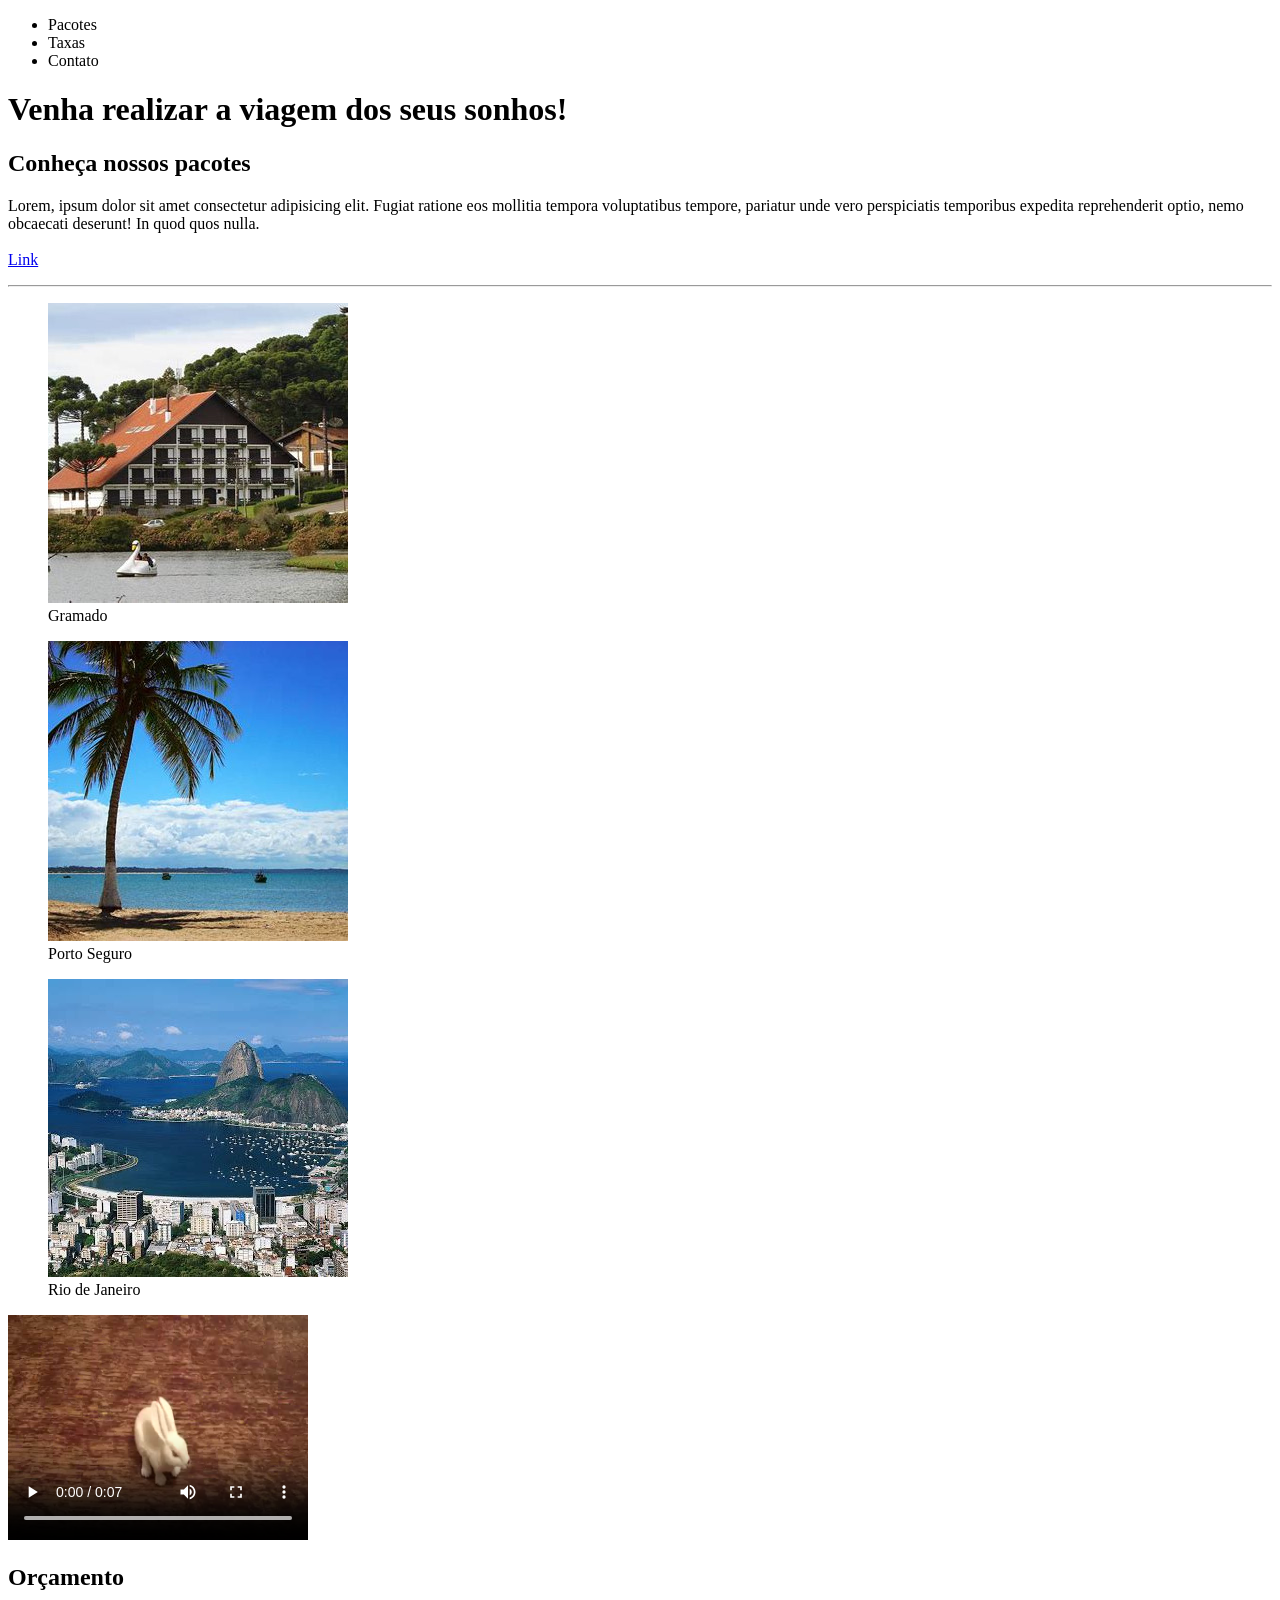
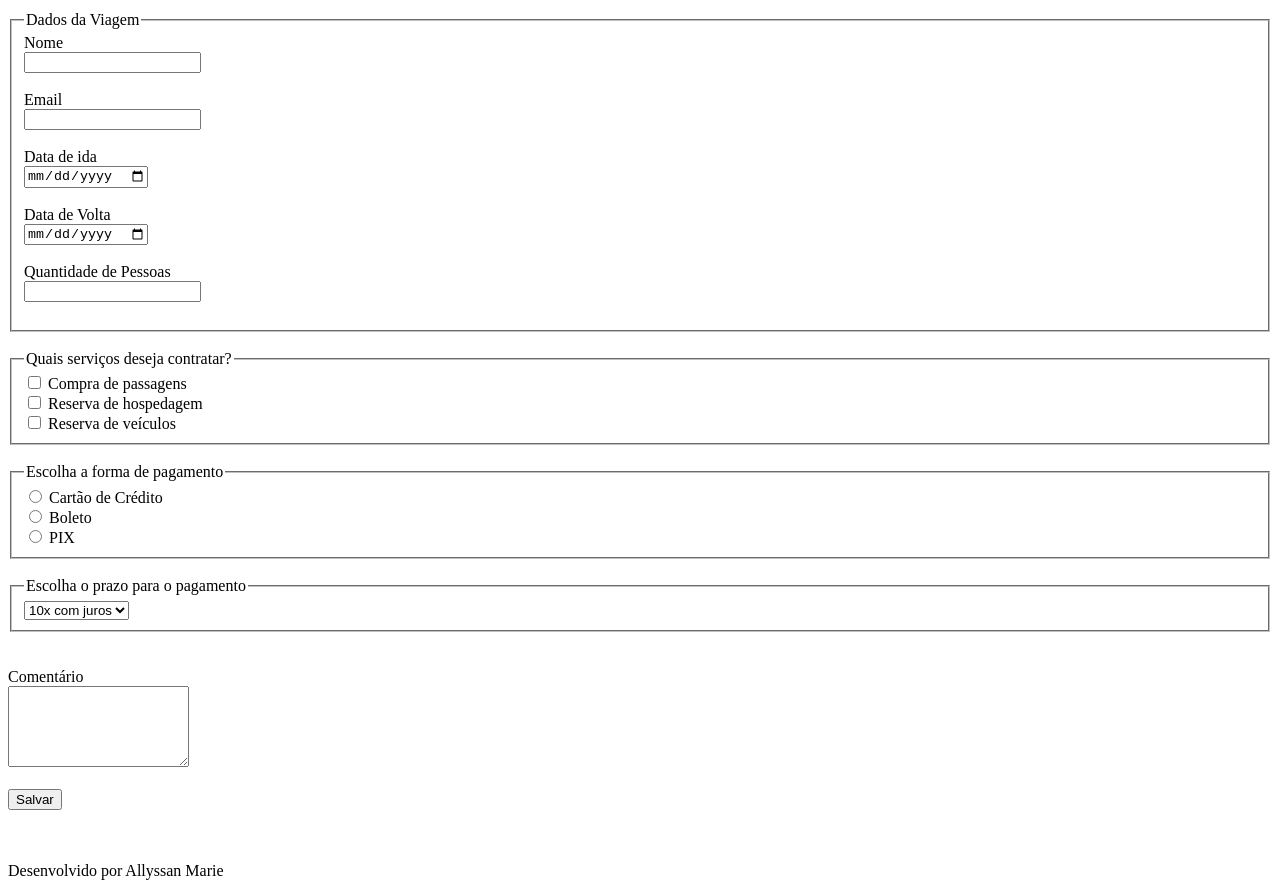
==== site/index.html @ fe2adb11 "formularios: checkbox, radio e select" ====
<!DOCTYPE html>
<html lang="pt-BR">

<head>
    <meta charset="UTF-8">
    <meta name="viewport" content="width=device-width, initial-scale=1.0">
    <title>Viagem dos Sonhos</title>
</head>

<body>
    <header>
        <nav>
            <ul>
                <li>Pacotes</li>
                <li>Taxas</li>
                <li>Contato</li>
            </ul>
        </nav>
        <h1>Venha realizar a viagem dos seus sonhos!</h1>
    </header>
    <section>
        <h2>Conheça nossos pacotes</h2>
        <p>
            Lorem, ipsum dolor sit amet consectetur adipisicing elit.
            Fugiat ratione eos mollitia tempora voluptatibus tempore,
            pariatur unde vero perspiciatis temporibus expedita reprehenderit optio,
            nemo obcaecati deserunt! In quod quos nulla.
            <br><br><a href="https://www.lipsum.com/">Link</a>
            <hr>
        </p>
        <figure>
            <img src="/site/img/nossos-pacotes/gramado.jpeg" alt="Imagem de chalé em Gramado">
            <figcaption>Gramado</figcaption>
        </figure>
        <figure>
            <img src="/site/img/nossos-pacotes/porto-seguro.jpeg" alt="Praia em Porto Seguro">
            <figcaption>Porto Seguro</figcaption>
        </figure>
        <figure>
            <img src="/site/img/nossos-pacotes/rio-de-janeiro.jpeg" alt="Rio de Janeiro visto de cima">
            <figcaption>Rio de Janeiro</figcaption>
        </figure>

    </section>
    <video controls width="300px">
        <source src="videos/rabbit320.mp4" type="video/mp4">
        <source src="videos/video_rabbit320.webm" type="video/webm">
        Seu navegador não suporta o formato do vídeo. <a href="videos/rabbit320.mp4">Clique aqui para baixar</a>
    </video>

    <section>
        <h2>Orçamento</h2>
        <form method="get" action="">
            <fieldset>
                <legend>Dados da Viagem</legend>
                <label>Nome</label><br>
                <input type="text" name="nome" required><br><br>

                <label>Email</label><br>
                <input type="email" required name="email"><br><br>
                <!--required pra preenchimento obrigatório antes do envio-->

                <label>Data de ida</label><br>
                <input type="date" name="dataIda" required><br><br>

                <label>Data de Volta</label><br>
                <input type="date" name="dataVolta"><br><br>

                <!--<label>Senha</label><br>
                <input type="password" name="senha"><br><br>-->

                <label>Quantidade de Pessoas</label><br>
                <input type="number" name="qtdPessoas"><br><br>
            </fieldset>
            <br>
            <!--Pode escolher mais de um (checkbox)-->
            <fieldset>
                <legend>Quais serviços deseja contratar?</legend>
                <label>
                    <input type="checkbox" name="servicos" value="passagens">
                    Compra de passagens
                </label><br>
                <label>
                    <input type="checkbox" name="servicos" value="hospedagem">
                    Reserva de hospedagem
                </label><br>
                <label>
                    <input type="checkbox" name="servicos" value="veiculos">
                    Reserva de veículos
                </label>
            </fieldset>
            <br>
            <!--Pode escolher somente um (radio)-->
            <fieldset>
                <legend>Escolha a forma de pagamento</legend>
                <label>
                    <input type="radio" name="formaPagamento" value="cartaoCredito">
                    Cartão de Crédito
                </label><br>
                <label>
                    <input type="radio" name="formaPagamento" value="boleto">
                    Boleto
                </label><br>
                <label>
                    <input type="radio" name="formaPagamento" value="pix">
                    PIX
                </label>
            </fieldset>
            <br>
            <!--cria um menu suspenso (dropdown) ou uma lista de opções para seleção em formulários (select)-->
            <fieldset>
                <legend>Escolha o prazo para o pagamento</legend>
                <select name="prazoPagamento">
                    <option value="aVista">A vista</option>
                    <option value="5x">5x sem juros</option>
                    <option value="10x" selected>10x com juros</option>
                    <!--select: aparece pré-selecionado a opção quando a página carrega -->
                </select>
            </fieldset>

            <br><br><label>Comentário</label><br>
            <textarea rows="5" name="comentario"></textarea><br><br> <!-- campo maior para texto /rows 5 linhas -->

            <button>Salvar</button>
        </form>

    </section>
    <br><br>
    <!--<section>
        <h2>Taxas e Serviços</h2>
        <p>Veja nossas taxas para serviços</p>
        <table border>
            <caption>Descrição dos serviços e respectivos valores</caption>
            <thead>
                <tr>
                    <th>Serviço</th>
                    <th>Valor</th>
                </tr>
            </thead>
            <tbody>
                <tr>
                    <td>Reserva de Hotel</td>
                    <td>R$150,00</td>
                </tr>
                <tr>
                    <td>Compra de Passagens</td>
                    <td>R$100,00</td>
                </tr>
                <tr>
                    <td>Aluguel de Carros</td>
                    <td>R$50,00</td>
                </tr>
            </tbody>
        </table>
    </section>-->
    <footer>
        <p>Desenvolvido por Allyssan Marie</p>
    </footer>
</body>

</html>
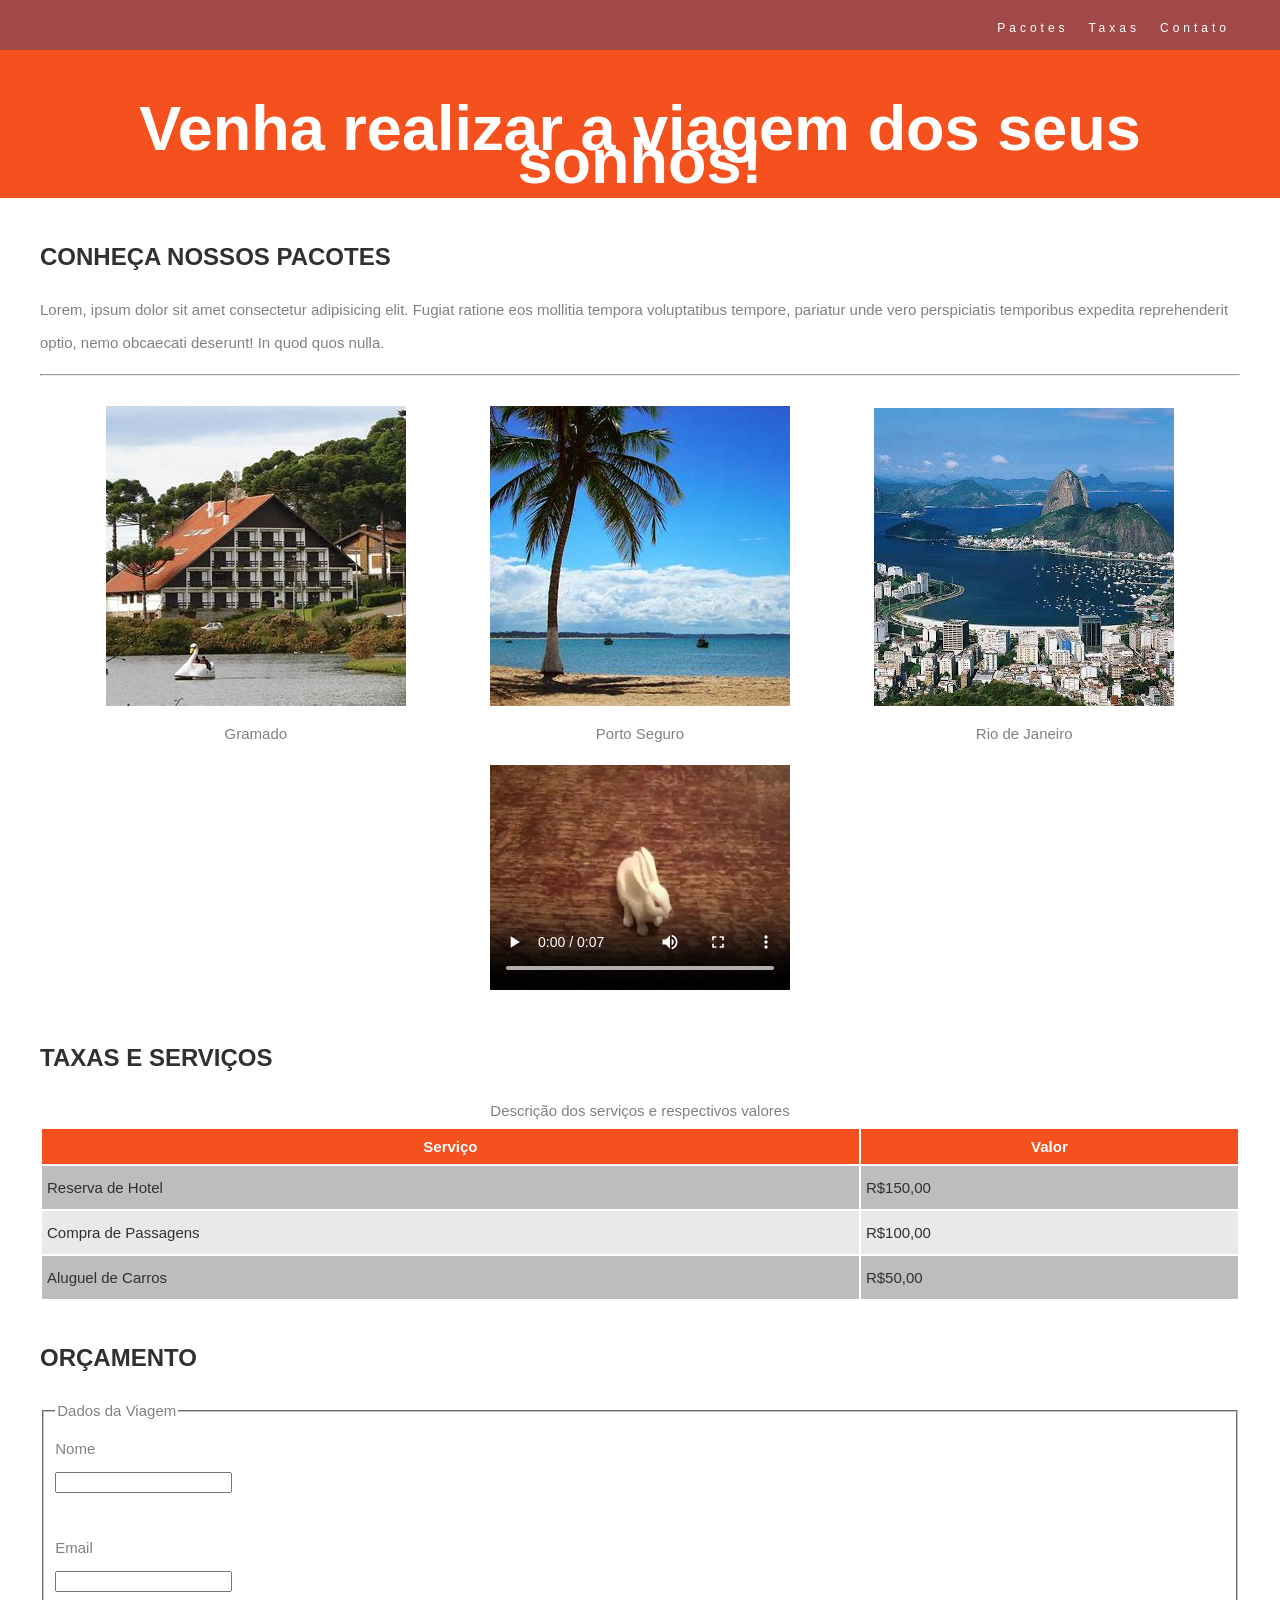
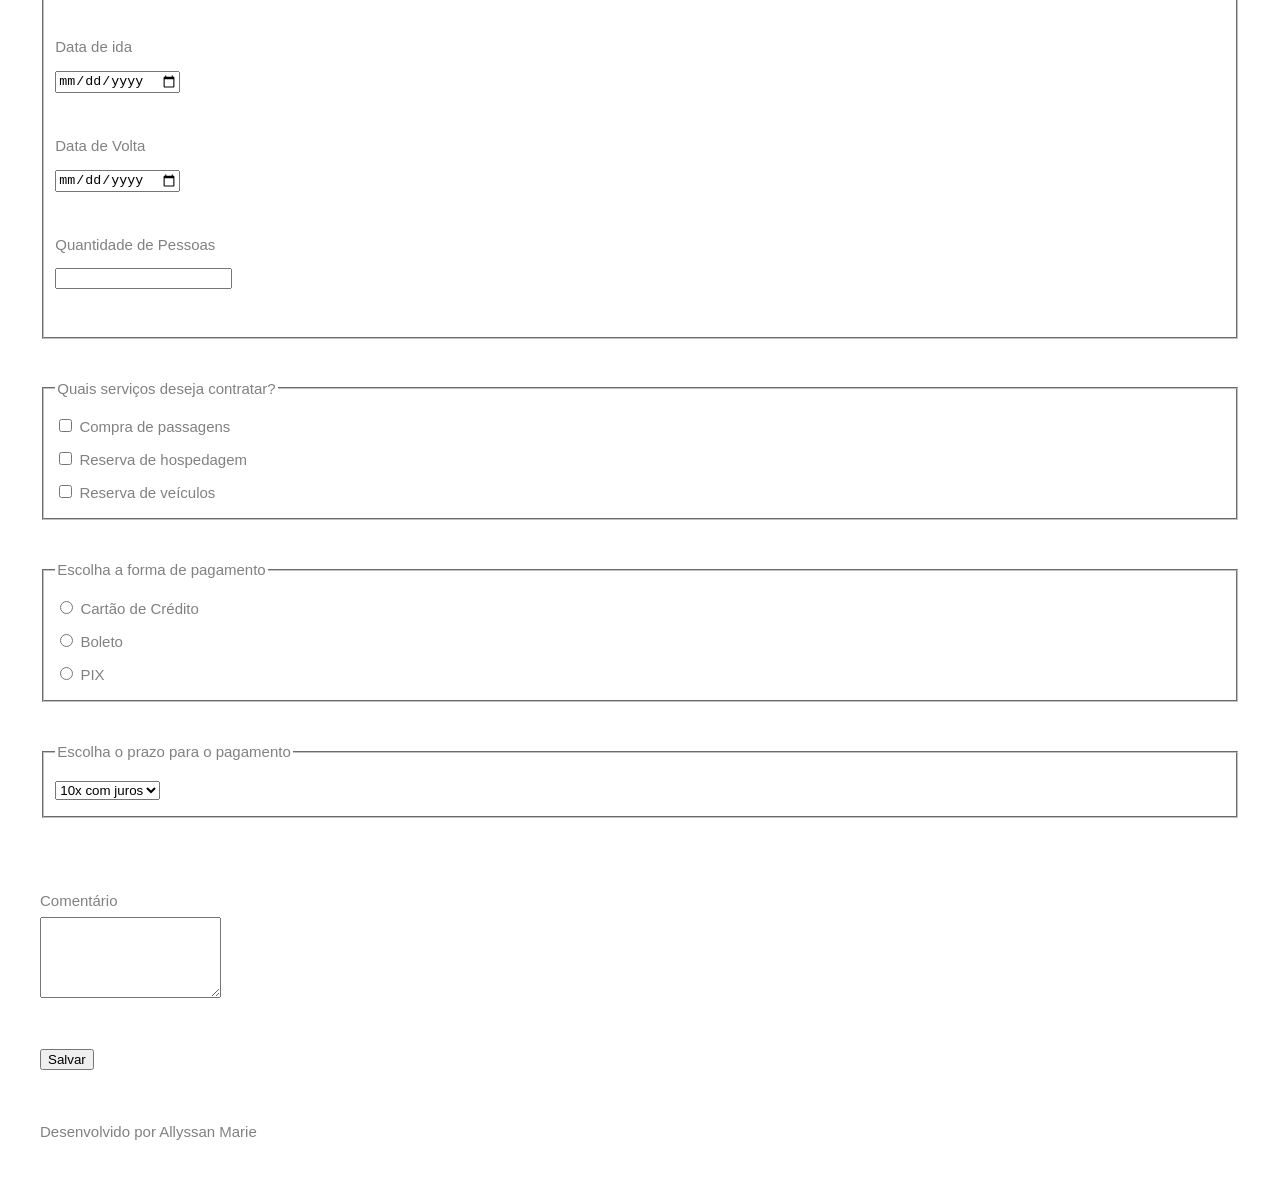
==== commit a32f4f9b: "feat: iniciando a estilizaçao do site" ====
--- a/site/index.html
+++ b/site/index.html
@@ -5,49 +5,79 @@
     <meta charset="UTF-8">
     <meta name="viewport" content="width=device-width, initial-scale=1.0">
     <title>Viagem dos Sonhos</title>
+    <link rel="stylesheet" href="style.css">
+
 </head>
 
 <body>
     <header>
         <nav>
             <ul>
-                <li>Pacotes</li>
-                <li>Taxas</li>
-                <li>Contato</li>
+                <li><a href="#">Pacotes</a></li>
+                <li><a href="#">Taxas</a></li>
+                <li><a href="#">Contato</a></li>
             </ul>
         </nav>
         <h1>Venha realizar a viagem dos seus sonhos!</h1>
     </header>
-    <section>
+    <section id="pacotes">
         <h2>Conheça nossos pacotes</h2>
         <p>
             Lorem, ipsum dolor sit amet consectetur adipisicing elit.
             Fugiat ratione eos mollitia tempora voluptatibus tempore,
             pariatur unde vero perspiciatis temporibus expedita reprehenderit optio,
             nemo obcaecati deserunt! In quod quos nulla.
-            <br><br><a href="https://www.lipsum.com/">Link</a>
+            <!--<br><br><a href="https://www.lipsum.com/">Link</a>-->
             <hr>
         </p>
-        <figure>
-            <img src="/site/img/nossos-pacotes/gramado.jpeg" alt="Imagem de chalé em Gramado">
-            <figcaption>Gramado</figcaption>
-        </figure>
-        <figure>
-            <img src="/site/img/nossos-pacotes/porto-seguro.jpeg" alt="Praia em Porto Seguro">
-            <figcaption>Porto Seguro</figcaption>
-        </figure>
-        <figure>
-            <img src="/site/img/nossos-pacotes/rio-de-janeiro.jpeg" alt="Rio de Janeiro visto de cima">
-            <figcaption>Rio de Janeiro</figcaption>
-        </figure>
-
+        <div class="figuras">
+            <figure>
+                <img src="img/nossos-pacotes/gramado.jpeg" alt="Imagem de chalé em Gramado">
+                <figcaption>Gramado</figcaption>
+            </figure>
+            <figure>
+                <img src="img/nossos-pacotes/porto-seguro.jpeg" alt="Praia em Porto Seguro">
+                <figcaption>Porto Seguro</figcaption>
+            </figure>
+            <figure>
+                <img src="img/nossos-pacotes/rio-de-janeiro.jpeg" alt="Rio de Janeiro visto de cima">
+                <figcaption>Rio de Janeiro</figcaption>
+            </figure>
+        </div>
+        <div class="videos">
+            <video controls width="300px">
+                <source src="videos/rabbit320.mp4" type="video/mp4">
+                <source src="videos/video_rabbit320.webm" type="video/webm">
+                Seu navegador não suporta o formato do vídeo. <a href="videos/rabbit320.mp4">Clique aqui para baixar</a>
+            </video>
+        </div>
     </section>
-    <video controls width="300px">
-        <source src="videos/rabbit320.mp4" type="video/mp4">
-        <source src="videos/video_rabbit320.webm" type="video/webm">
-        Seu navegador não suporta o formato do vídeo. <a href="videos/rabbit320.mp4">Clique aqui para baixar</a>
-    </video>
-
+    <section>
+        <h2>Taxas e Serviços</h2>
+        <table>
+            <caption>Descrição dos serviços e respectivos valores</caption>
+            <thead>
+                <tr>
+                    <th>Serviço</th>
+                    <th>Valor</th>
+                </tr>
+            </thead>
+            <tbody>
+                <tr>
+                    <td>Reserva de Hotel</td>
+                    <td>R$150,00</td>
+                </tr>
+                <tr>
+                    <td>Compra de Passagens</td>
+                    <td>R$100,00</td>
+                </tr>
+                <tr>
+                    <td>Aluguel de Carros</td>
+                    <td>R$50,00</td>
+                </tr>
+            </tbody>
+        </table>
+    </section>
     <section>
         <h2>Orçamento</h2>
         <form method="get" action="">
@@ -125,34 +155,6 @@
         </form>
 
     </section>
-    <br><br>
-    <!--<section>
-        <h2>Taxas e Serviços</h2>
-        <p>Veja nossas taxas para serviços</p>
-        <table border>
-            <caption>Descrição dos serviços e respectivos valores</caption>
-            <thead>
-                <tr>
-                    <th>Serviço</th>
-                    <th>Valor</th>
-                </tr>
-            </thead>
-            <tbody>
-                <tr>
-                    <td>Reserva de Hotel</td>
-                    <td>R$150,00</td>
-                </tr>
-                <tr>
-                    <td>Compra de Passagens</td>
-                    <td>R$100,00</td>
-                </tr>
-                <tr>
-                    <td>Aluguel de Carros</td>
-                    <td>R$50,00</td>
-                </tr>
-            </tbody>
-        </table>
-    </section>-->
     <footer>
         <p>Desenvolvido por Allyssan Marie</p>
     </footer>
--- a/site/style.css
+++ b/site/style.css
@@ -0,0 +1,69 @@
+body {
+    font-weight: 400;
+    font-family: Lato, Helvetica, sans-serif;
+    font-size: 15px;
+    line-height: 2.2em; /*15px x 2.2 = 33px espaçamento entre linhas*/
+    color: #818181;
+    margin: 0;
+}
+header {
+    background-color: #f4511e;
+}
+section, footer {
+    margin: 40px;
+}
+h1 {
+    font-size: 63px;
+    color: #ffffff;
+    padding: 20px;
+    text-align: center;
+}
+h2 {
+    font-size: 24px;
+    text-transform: uppercase;
+    color: #303030;
+    font-weight: 600;
+}
+nav li a {
+    padding: 10px;
+    color: #ffffff;
+    text-decoration: none; /*retira a linha abaixo da palavra*/
+
+}
+nav li {
+    float: left; /*posiciona elementos na pag, vao flutuar pro lado esquerdo */
+}
+nav ul {
+    float: right;
+    list-style: none; /*pra ficar sem a bolinha de lista*/
+}
+nav {
+    font-size: 12px;
+    letter-spacing: 4px; /*espaçamento entre as letras*/
+    height: 50px;
+    background-color: #a14949;
+    padding-right: 40px;
+}
+table {
+    width: 100%;
+}
+table td {
+    color: #303030;
+    padding: 5px;
+}
+table tr:nth-child(even) { /*seleciona a linha par*/
+    background-color: #e9e9e9;
+}
+table tr:nth-child(odd) { /*seleciona a linha impar*/
+    background-color: #bdbdbd;
+}
+table thead th { /*cabeçalho da tabela*/
+    background-color: #f4511e;
+    color: #ffffff;
+}
+#pacotes .figuras figure {
+    display: inline-block;
+}
+#pacotes .figuras, #pacotes .videos {
+    text-align: center;
+}
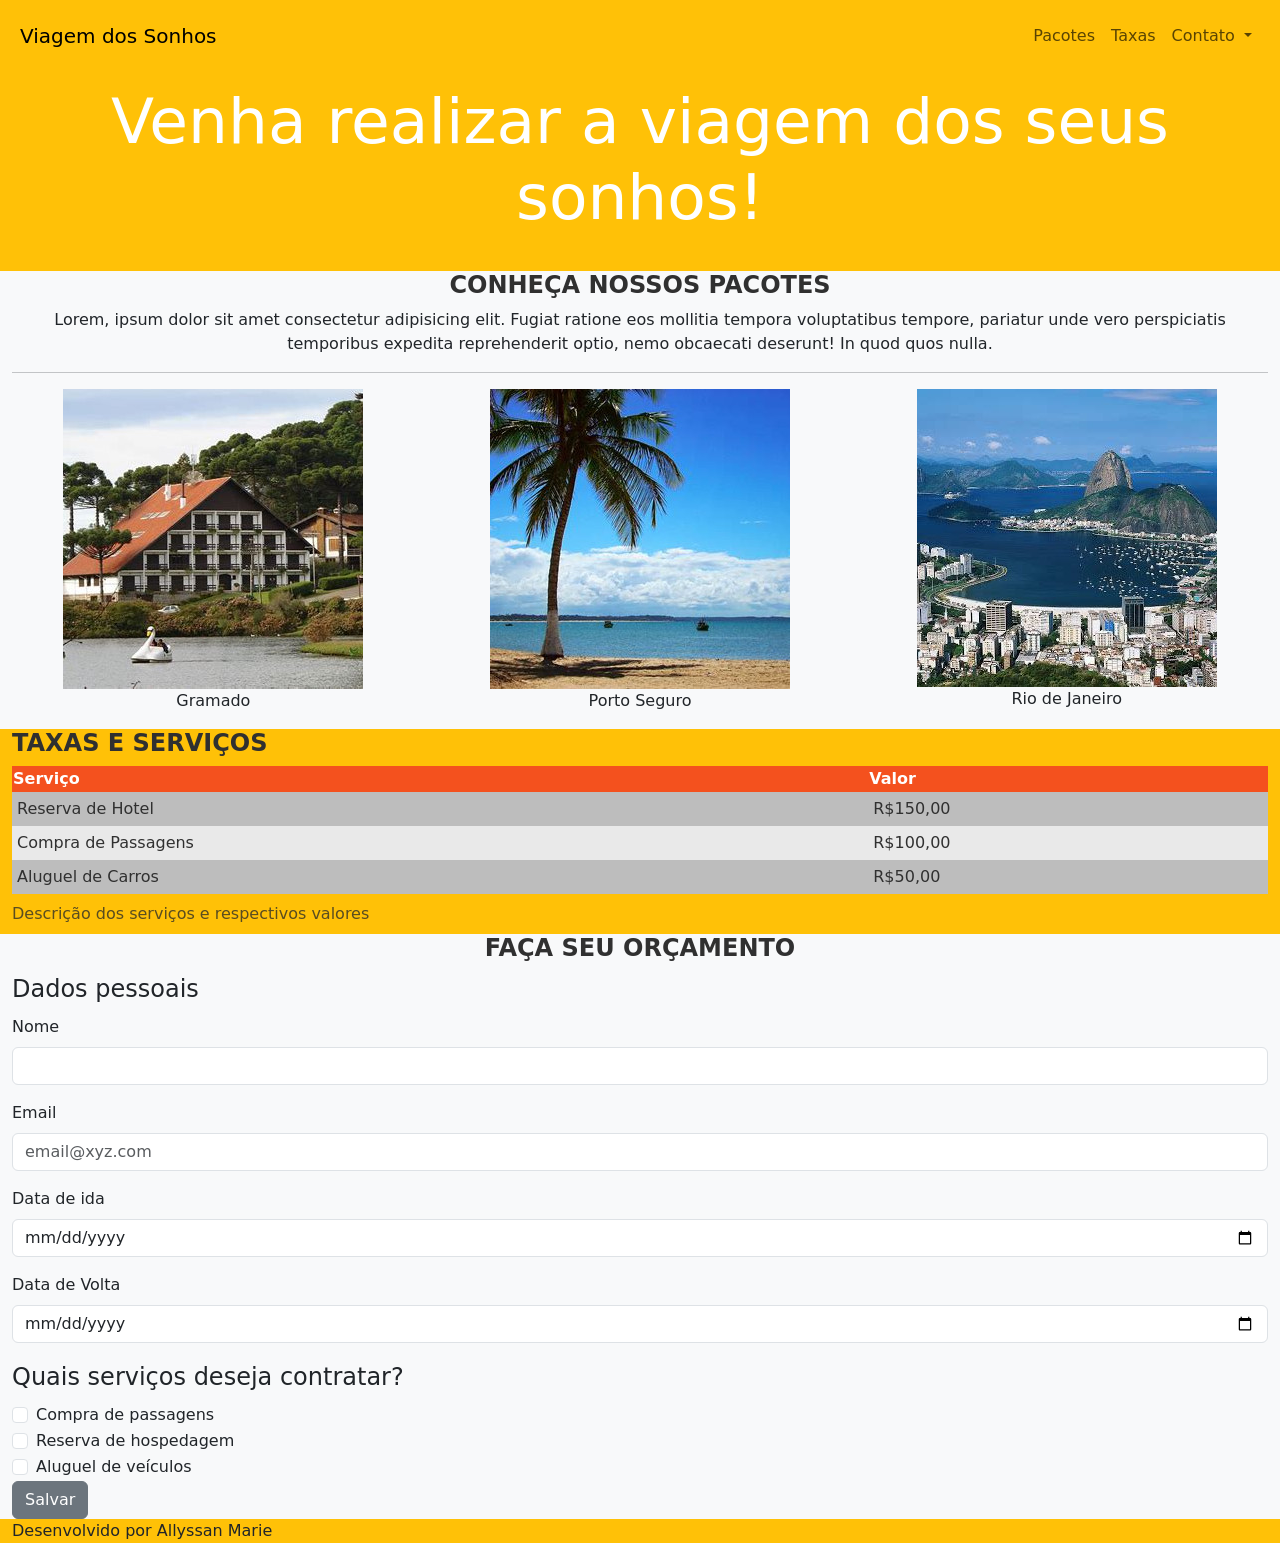
==== commit 3312136e: "implementando o bootstrap" ====
--- a/site/index.html
+++ b/site/index.html
@@ -4,23 +4,48 @@
 <head>
     <meta charset="UTF-8">
     <meta name="viewport" content="width=device-width, initial-scale=1.0">
+    <link href="https://cdn.jsdelivr.net/npm/bootstrap@5.3.8/dist/css/bootstrap.min.css" rel="stylesheet"
+        integrity="sha384-sRIl4kxILFvY47J16cr9ZwB07vP4J8+LH7qKQnuqkuIAvNWLzeN8tE5YBujZqJLB" crossorigin="anonymous">
+    <link rel="stylesheet" href="style.css">
     <title>Viagem dos Sonhos</title>
-    <link rel="stylesheet" href="style.css">
-
 </head>
 
 <body>
-    <header>
-        <nav>
-            <ul>
-                <li><a href="#">Pacotes</a></li>
-                <li><a href="#">Taxas</a></li>
-                <li><a href="#">Contato</a></li>
-            </ul>
+    <header class="container-fluid p-2 bg-warning text-center">
+        <nav class="navbar navbar-expand-lg bg-warning">
+            <div class="container-fluid">
+                <a class="navbar-brand" href="#">Viagem dos Sonhos</a>
+                <button class="navbar-toggler" type="button" data-bs-toggle="collapse"
+                    data-bs-target="#navbarNavDropdown" aria-controls="navbarNavDropdown" aria-expanded="false"
+                    aria-label="Toggle navigation">
+                    <span class="navbar-toggler-icon"></span>
+                </button>
+                <div class="collapse navbar-collapse justify-content-end bg-warning" id="navbarNavDropdown">
+                    <ul class="navbar-nav">
+                        <li class="nav-item">
+                            <a class="nav-link" aria-current="page" href="#">Pacotes</a>
+                        </li>
+                        <li class="nav-item">
+                            <a class="nav-link" href="#">Taxas</a>
+                        </li>
+                        <li class="nav-item dropdown">
+                            <a class="nav-link dropdown-toggle" href="#" role="button" data-bs-toggle="dropdown"
+                                aria-expanded="false">
+                                Contato
+                            </a>
+                            <ul class="dropdown-menu">
+                                <li><a class="dropdown-item" href="#">teste1</a></li>
+                                <li><a class="dropdown-item" href="#">teste2</a></li>
+                                <li><a class="dropdown-item" href="#">teste3</a></li>
+                            </ul>
+                        </li>
+                    </ul>
+                </div>
+            </div>
         </nav>
         <h1>Venha realizar a viagem dos seus sonhos!</h1>
     </header>
-    <section id="pacotes">
+    <section class="container-fluid bg-light text-center">
         <h2>Conheça nossos pacotes</h2>
         <p>
             Lorem, ipsum dolor sit amet consectetur adipisicing elit.
@@ -30,29 +55,22 @@
             <!--<br><br><a href="https://www.lipsum.com/">Link</a>-->
             <hr>
         </p>
-        <div class="figuras">
-            <figure>
+        <div class="row">
+            <figure class="col text-center">
                 <img src="img/nossos-pacotes/gramado.jpeg" alt="Imagem de chalé em Gramado">
                 <figcaption>Gramado</figcaption>
             </figure>
-            <figure>
+            <figure class="col text-center">
                 <img src="img/nossos-pacotes/porto-seguro.jpeg" alt="Praia em Porto Seguro">
                 <figcaption>Porto Seguro</figcaption>
             </figure>
-            <figure>
+            <figure class="col text-center">
                 <img src="img/nossos-pacotes/rio-de-janeiro.jpeg" alt="Rio de Janeiro visto de cima">
                 <figcaption>Rio de Janeiro</figcaption>
             </figure>
         </div>
-        <div class="videos">
-            <video controls width="300px">
-                <source src="videos/rabbit320.mp4" type="video/mp4">
-                <source src="videos/video_rabbit320.webm" type="video/webm">
-                Seu navegador não suporta o formato do vídeo. <a href="videos/rabbit320.mp4">Clique aqui para baixar</a>
-            </video>
-        </div>
     </section>
-    <section>
+    <section class="container-fluid bg-warning">
         <h2>Taxas e Serviços</h2>
         <table>
             <caption>Descrição dos serviços e respectivos valores</caption>
@@ -78,86 +96,65 @@
             </tbody>
         </table>
     </section>
-    <section>
-        <h2>Orçamento</h2>
+    <section class="container-fluid bg-light">
+        <h2 class="text-center">Faça seu orçamento</h2>
         <form method="get" action="">
             <fieldset>
-                <legend>Dados da Viagem</legend>
-                <label>Nome</label><br>
-                <input type="text" name="nome" required><br><br>
+                <legend>Dados pessoais</legend>
+                <div class="mb-3">
+                    <label class="form-label" for="nome">Nome</label>
+                    <input type="text" class="form-control" name="nome" required id="nome">
+                </div>
+                <div class="mb-3">
+                    <label class="form-label" for="email">Email</label>
+                    <input type="email" class="form-control" name="email" id="email" placeholder="email@xyz.com"
+                        required id="email">
+                    <!--required pra preenchimento obrigatório antes do envio-->
+                </div>
+                <div class="mb-3">
+                    <label class="form-label" for="dataIda">Data de ida</label>
+                    <input type="date" class="form-control" name="dataIda" id="dataIda" required>
+                </div>
+                <div class="mb-3">
+                    <label class="form-label" for="dataVolta">Data de Volta</label>
+                    <input type="date" class="form-control" name="dataVolta" id="dataVolta">
+                </div>
 
-                <label>Email</label><br>
-                <input type="email" required name="email"><br><br>
-                <!--required pra preenchimento obrigatório antes do envio-->
-
-                <label>Data de ida</label><br>
-                <input type="date" name="dataIda" required><br><br>
-
-                <label>Data de Volta</label><br>
-                <input type="date" name="dataVolta"><br><br>
-
-                <!--<label>Senha</label><br>
-                <input type="password" name="senha"><br><br>-->
-
-                <label>Quantidade de Pessoas</label><br>
-                <input type="number" name="qtdPessoas"><br><br>
             </fieldset>
-            <br>
             <!--Pode escolher mais de um (checkbox)-->
             <fieldset>
                 <legend>Quais serviços deseja contratar?</legend>
-                <label>
-                    <input type="checkbox" name="servicos" value="passagens">
-                    Compra de passagens
-                </label><br>
-                <label>
-                    <input type="checkbox" name="servicos" value="hospedagem">
-                    Reserva de hospedagem
-                </label><br>
-                <label>
-                    <input type="checkbox" name="servicos" value="veiculos">
-                    Reserva de veículos
-                </label>
+                <div class="form-check">
+                    <input type="checkbox" class="form-check-input" name="servicos" value="passagens"
+                        id="compraPassagens">
+                    <label class="form-check-label" for="compraPassagens">
+                        Compra de passagens
+                    </label>
+                </div>
+                <div class="form-check">
+                    <input type="checkbox" class="form-check-input" name="servicos" value="hospedagem"
+                        id="reservaHospedagem">
+                    <label class="form-check-label" for="reservaHospedagem">
+                        Reserva de hospedagem
+                    </label>
+                </div>
+                <div class="form-check">
+                    <input type="checkbox" class="form-check-input" name="servicos" value="veiculos"
+                        id="aluguelVeiculos">
+                    <label class="form-check-label" for="aluguelVeiculos">
+                        Aluguel de veículos
+                    </label>
+                </div>
             </fieldset>
-            <br>
-            <!--Pode escolher somente um (radio)-->
-            <fieldset>
-                <legend>Escolha a forma de pagamento</legend>
-                <label>
-                    <input type="radio" name="formaPagamento" value="cartaoCredito">
-                    Cartão de Crédito
-                </label><br>
-                <label>
-                    <input type="radio" name="formaPagamento" value="boleto">
-                    Boleto
-                </label><br>
-                <label>
-                    <input type="radio" name="formaPagamento" value="pix">
-                    PIX
-                </label>
-            </fieldset>
-            <br>
-            <!--cria um menu suspenso (dropdown) ou uma lista de opções para seleção em formulários (select)-->
-            <fieldset>
-                <legend>Escolha o prazo para o pagamento</legend>
-                <select name="prazoPagamento">
-                    <option value="aVista">A vista</option>
-                    <option value="5x">5x sem juros</option>
-                    <option value="10x" selected>10x com juros</option>
-                    <!--select: aparece pré-selecionado a opção quando a página carrega -->
-                </select>
-            </fieldset>
-
-            <br><br><label>Comentário</label><br>
-            <textarea rows="5" name="comentario"></textarea><br><br> <!-- campo maior para texto /rows 5 linhas -->
-
-            <button>Salvar</button>
+            <button class="btn btn-secondary">Salvar</button>
         </form>
-
     </section>
-    <footer>
+    <footer class="container-fluid bg-warning">
         <p>Desenvolvido por Allyssan Marie</p>
     </footer>
+    <script src="https://cdn.jsdelivr.net/npm/bootstrap@5.3.8/dist/js/bootstrap.bundle.min.js"
+        integrity="sha384-FKyoEForCGlyvwx9Hj09JcYn3nv7wiPVlz7YYwJrWVcXK/BmnVDxM+D2scQbITxI"
+        crossorigin="anonymous"></script>
 </body>
 
 </html>
--- a/site/style.css
+++ b/site/style.css
@@ -1,8 +1,8 @@
-body {
+/*body {
     font-weight: 400;
     font-family: Lato, Helvetica, sans-serif;
     font-size: 15px;
-    line-height: 2.2em; /*15px x 2.2 = 33px espaçamento entre linhas*/
+    line-height: 2.2em; /15px x 2.2 = 33px espaçamento entre linhas
     color: #818181;
     margin: 0;
 }
@@ -11,7 +11,7 @@
 }
 section, footer {
     margin: 40px;
-}
+}*/
 h1 {
     font-size: 63px;
     color: #ffffff;
@@ -24,26 +24,28 @@
     color: #303030;
     font-weight: 600;
 }
-nav li a {
+
+/*nav li a {
     padding: 10px;
     color: #ffffff;
-    text-decoration: none; /*retira a linha abaixo da palavra*/
+    text-decoration: none; /retira a linha abaixo da palavra
 
 }
 nav li {
-    float: left; /*posiciona elementos na pag, vao flutuar pro lado esquerdo */
+    float: left; /posiciona elementos na pag, vao flutuar pro lado esquerdo 
 }
 nav ul {
     float: right;
-    list-style: none; /*pra ficar sem a bolinha de lista*/
+    list-style: none; /pra ficar sem a bolinha de lista
 }
 nav {
     font-size: 12px;
-    letter-spacing: 4px; /*espaçamento entre as letras*/
+    letter-spacing: 4px; /espaçamento entre as letras
     height: 50px;
     background-color: #a14949;
     padding-right: 40px;
 }
+*/
 table {
     width: 100%;
 }
@@ -61,9 +63,11 @@
     background-color: #f4511e;
     color: #ffffff;
 }
-#pacotes .figuras figure {
+
+
+/*#pacotes .figuras figure {
     display: inline-block;
 }
 #pacotes .figuras, #pacotes .videos {
     text-align: center;
-}
+}*/
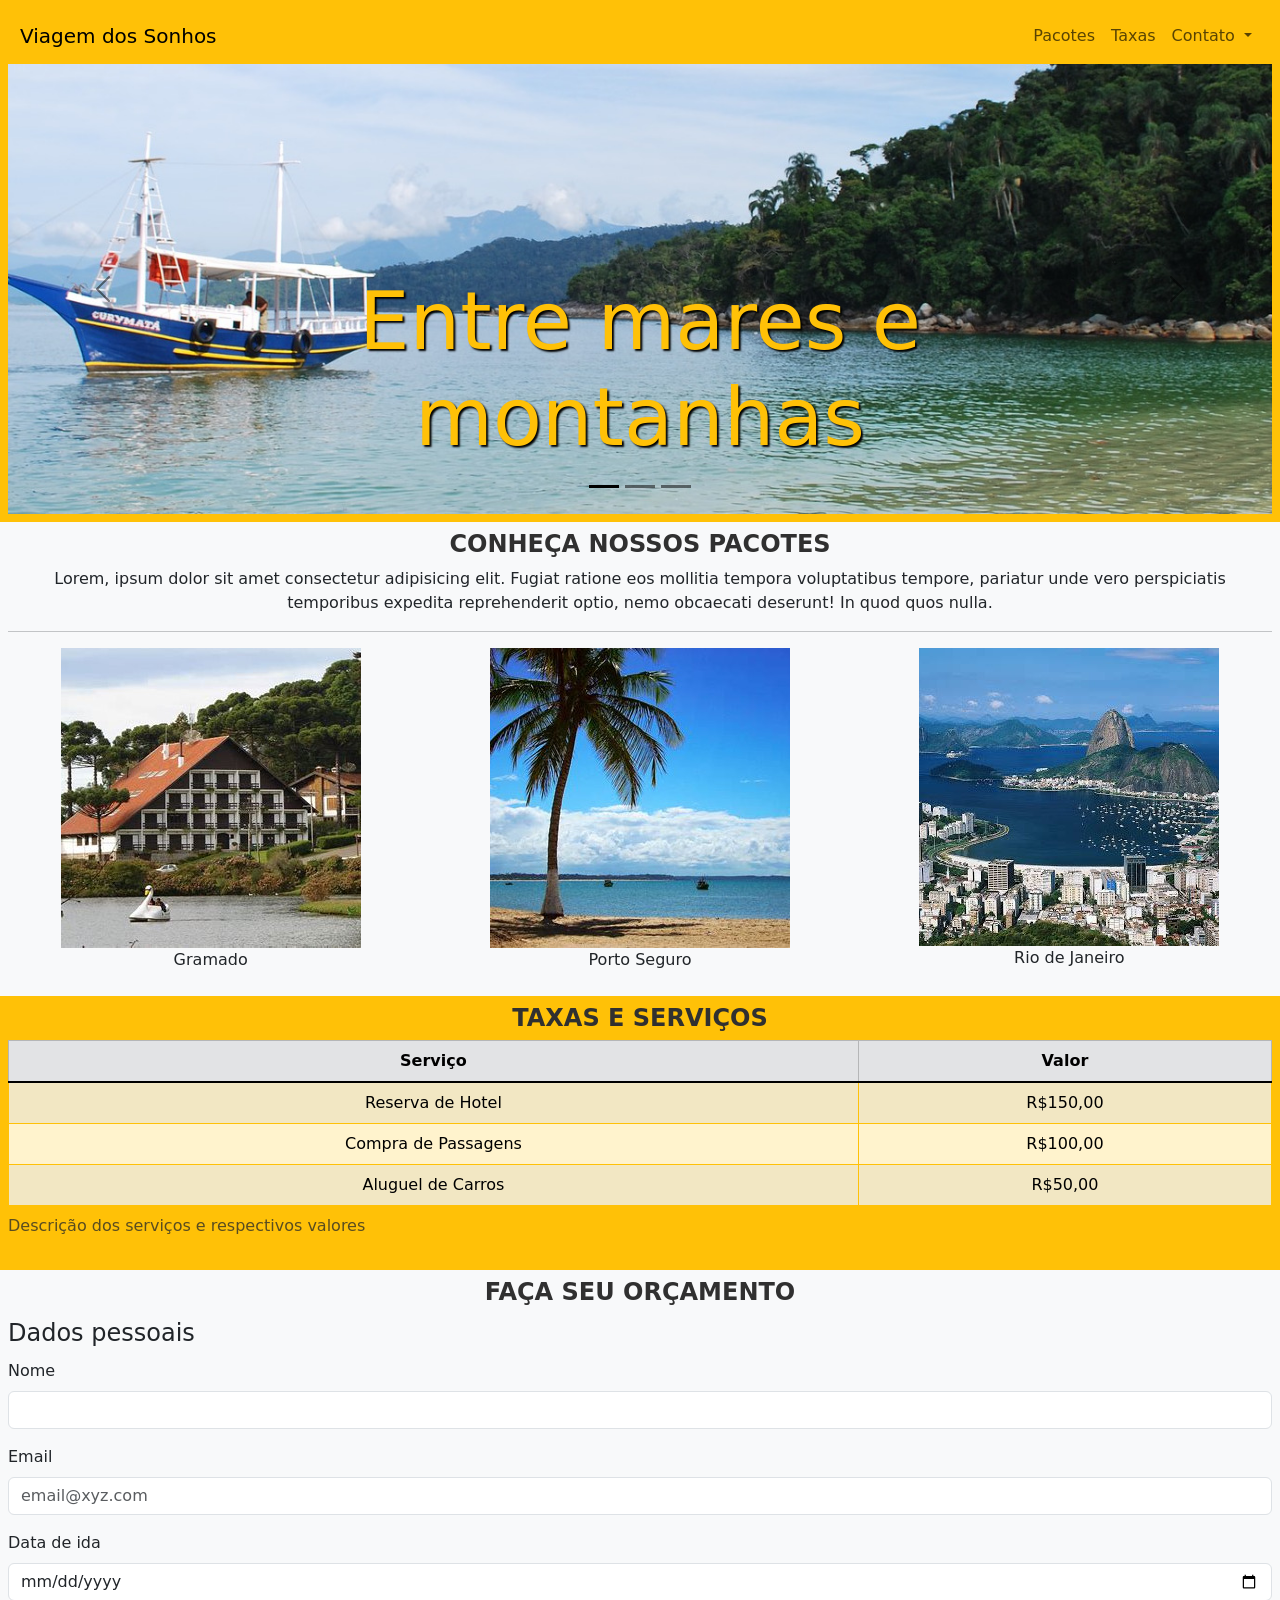
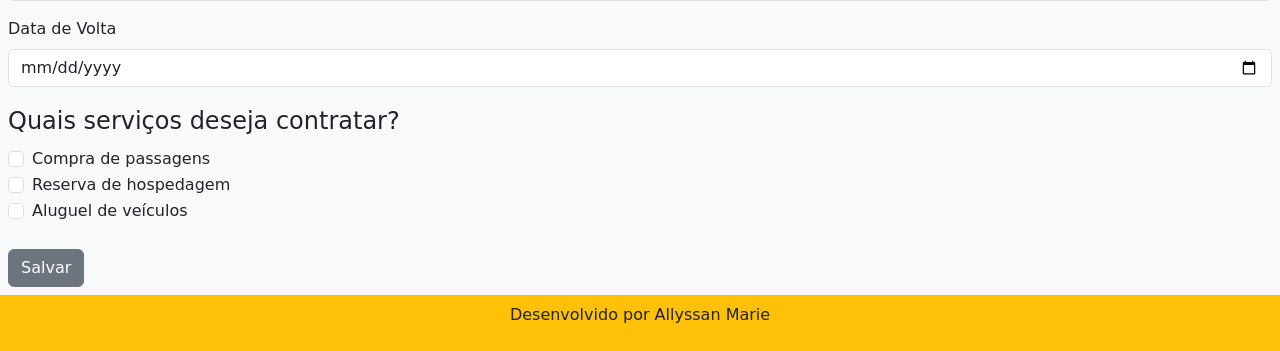
==== commit 3a499c59: "add carousel no site" ====
--- a/site/index.html
+++ b/site/index.html
@@ -43,9 +43,48 @@
                 </div>
             </div>
         </nav>
-        <h1>Venha realizar a viagem dos seus sonhos!</h1>
+        <div id="carouselExampleDark" class="carousel carousel-dark slide">
+            <div class="carousel-indicators">
+                <button type="button" data-bs-target="#carouselExampleDark" data-bs-slide-to="0" class="active"
+                    aria-current="true" aria-label="Slide 1"></button>
+                <button type="button" data-bs-target="#carouselExampleDark" data-bs-slide-to="1"
+                    aria-label="Slide 2"></button>
+                <button type="button" data-bs-target="#carouselExampleDark" data-bs-slide-to="2"
+                    aria-label="Slide 3"></button>
+            </div>
+            <div class="carousel-inner">
+                <div class="carousel-item active" data-bs-interval="10000">
+                    <img src="img/carousel/angra.jpg" class="d-block w-100" alt="...">
+                    <div class="carousel-caption d-none d-md-block">
+                        <h5>Entre mares e montanhas</h5>
+                    </div>
+                </div>
+                <div class="carousel-item" data-bs-interval="2000">
+                    <img src="img/carousel/cataratas-iguacu.jpg" class="d-block w-100" alt="...">
+                    <div class="carousel-caption d-none d-md-block">
+                        <h5>De norte a sul</h5>
+                    </div>
+                </div>
+                <div class="carousel-item">
+                    <img src="img/carousel/nordeste.jpg" class="d-block w-100" alt="...">
+                    <div class="carousel-caption d-none d-md-block">
+                        <h5>Venha conhecer o Brasil</h5>
+                    </div>
+                </div>
+            </div>
+            <button class="carousel-control-prev" type="button" data-bs-target="#carouselExampleDark"
+                data-bs-slide="prev">
+                <span class="carousel-control-prev-icon" aria-hidden="true"></span>
+                <span class="visually-hidden">Previous</span>
+            </button>
+            <button class="carousel-control-next" type="button" data-bs-target="#carouselExampleDark"
+                data-bs-slide="next">
+                <span class="carousel-control-next-icon" aria-hidden="true"></span>
+                <span class="visually-hidden">Next</span>
+            </button>
+        </div>
     </header>
-    <section class="container-fluid bg-light text-center">
+    <section class="container-fluid bg-light text-center p-2">
         <h2>Conheça nossos pacotes</h2>
         <p>
             Lorem, ipsum dolor sit amet consectetur adipisicing elit.
@@ -70,17 +109,17 @@
             </figure>
         </div>
     </section>
-    <section class="container-fluid bg-warning">
+    <section class="container-fluid bg-warning text-center p-2">
         <h2>Taxas e Serviços</h2>
-        <table>
+        <table class="table table-warning table-striped table-hover table-bordered border-warning">
             <caption>Descrição dos serviços e respectivos valores</caption>
-            <thead>
+            <thead class="table-secondary">
                 <tr>
                     <th>Serviço</th>
                     <th>Valor</th>
                 </tr>
             </thead>
-            <tbody>
+            <tbody class="table-group-divider">
                 <tr>
                     <td>Reserva de Hotel</td>
                     <td>R$150,00</td>
@@ -96,7 +135,7 @@
             </tbody>
         </table>
     </section>
-    <section class="container-fluid bg-light">
+    <section class="container-fluid bg-light p-2">
         <h2 class="text-center">Faça seu orçamento</h2>
         <form method="get" action="">
             <fieldset>
@@ -146,10 +185,11 @@
                     </label>
                 </div>
             </fieldset>
+            <br>
             <button class="btn btn-secondary">Salvar</button>
         </form>
     </section>
-    <footer class="container-fluid bg-warning">
+    <footer class="container-fluid bg-warning text-center p-2">
         <p>Desenvolvido por Allyssan Marie</p>
     </footer>
     <script src="https://cdn.jsdelivr.net/npm/bootstrap@5.3.8/dist/js/bootstrap.bundle.min.js"
--- a/site/style.css
+++ b/site/style.css
@@ -1,17 +1,3 @@
-/*body {
-    font-weight: 400;
-    font-family: Lato, Helvetica, sans-serif;
-    font-size: 15px;
-    line-height: 2.2em; /15px x 2.2 = 33px espaçamento entre linhas
-    color: #818181;
-    margin: 0;
-}
-header {
-    background-color: #f4511e;
-}
-section, footer {
-    margin: 40px;
-}*/
 h1 {
     font-size: 63px;
     color: #ffffff;
@@ -24,50 +10,8 @@
     color: #303030;
     font-weight: 600;
 }
-
-/*nav li a {
-    padding: 10px;
-    color: #ffffff;
-    text-decoration: none; /retira a linha abaixo da palavra
-
-}
-nav li {
-    float: left; /posiciona elementos na pag, vao flutuar pro lado esquerdo 
-}
-nav ul {
-    float: right;
-    list-style: none; /pra ficar sem a bolinha de lista
-}
-nav {
-    font-size: 12px;
-    letter-spacing: 4px; /espaçamento entre as letras
-    height: 50px;
-    background-color: #a14949;
-    padding-right: 40px;
-}
-*/
-table {
-    width: 100%;
-}
-table td {
-    color: #303030;
-    padding: 5px;
-}
-table tr:nth-child(even) { /*seleciona a linha par*/
-    background-color: #e9e9e9;
-}
-table tr:nth-child(odd) { /*seleciona a linha impar*/
-    background-color: #bdbdbd;
-}
-table thead th { /*cabeçalho da tabela*/
-    background-color: #f4511e;
-    color: #ffffff;
-}
-
-
-/*#pacotes .figuras figure {
-    display: inline-block;
-}
-#pacotes .figuras, #pacotes .videos {
-    text-align: center;
-}*/
+.carousel-caption h5 {
+    font-size: 80px;
+    color: #ffc107;
+    text-shadow: 2px 2px 2px black;
+}
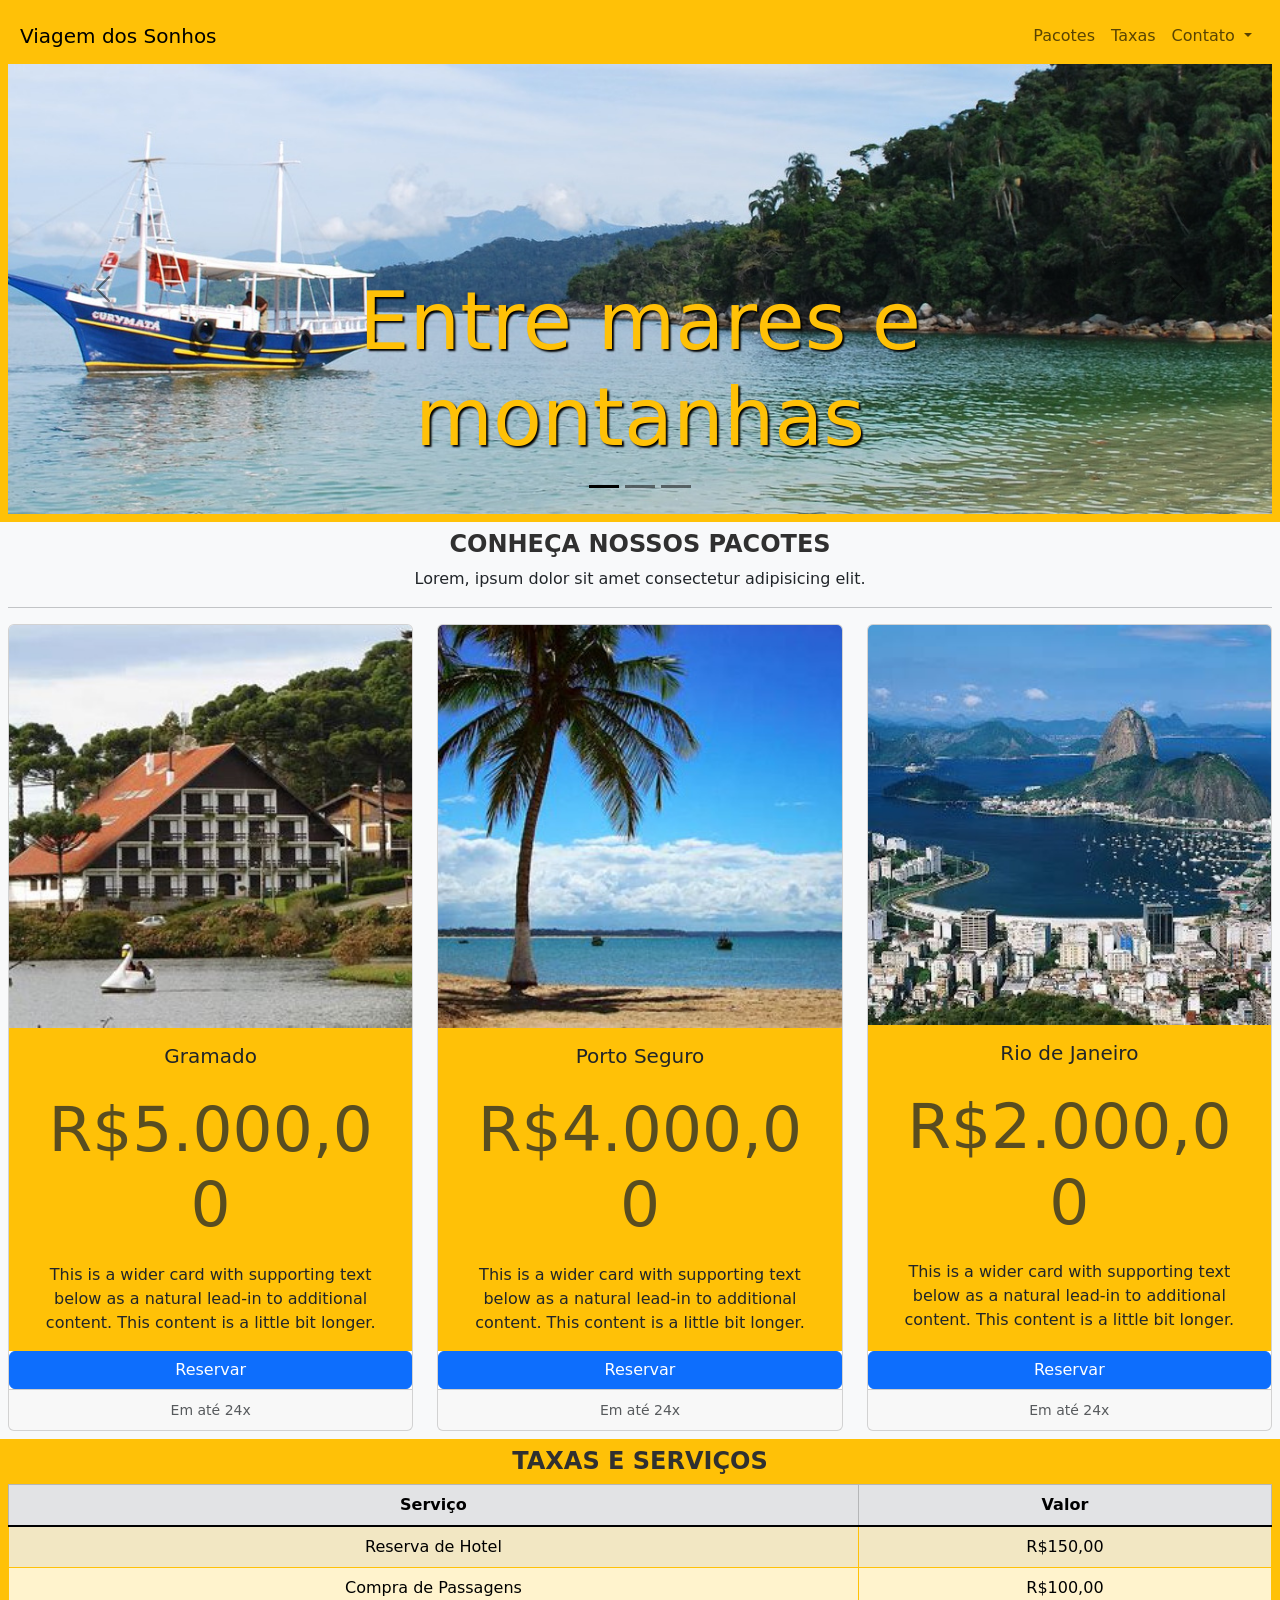
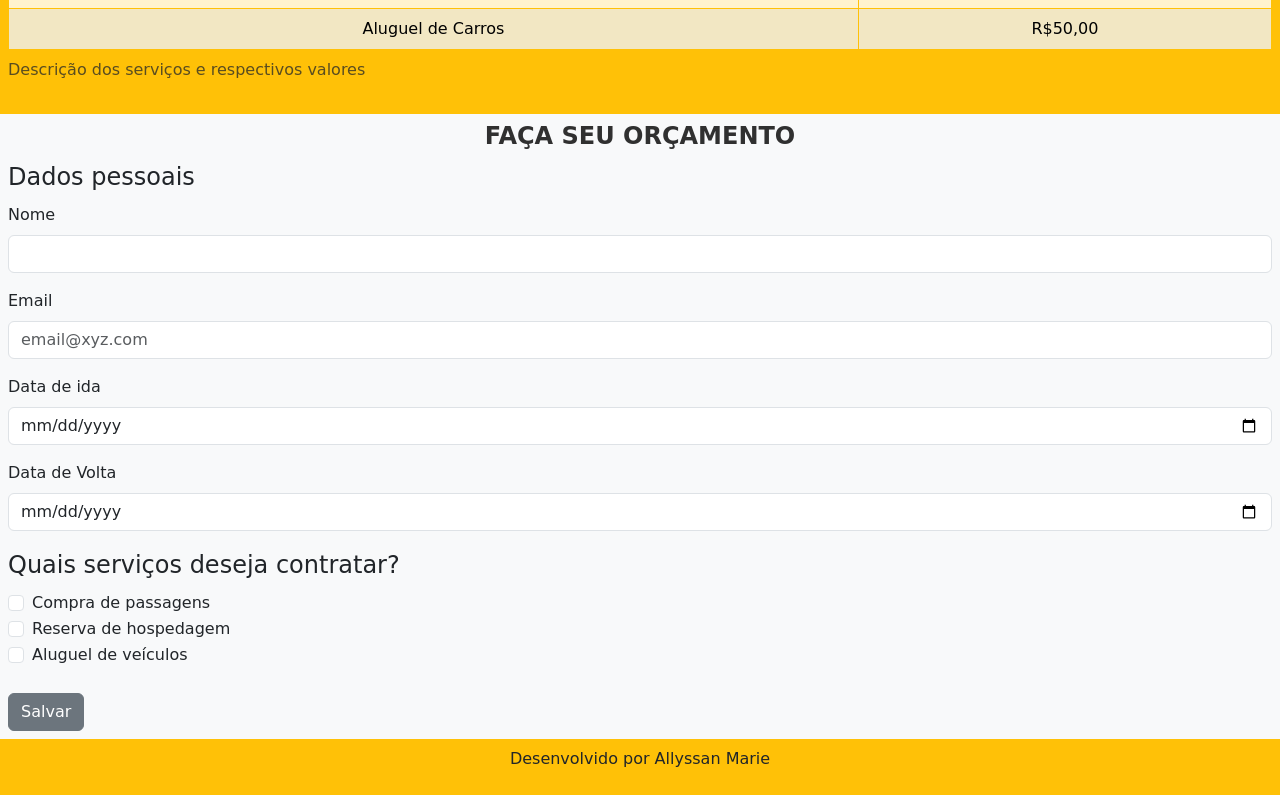
==== commit 3a9031e9: "feat: retirando imgs e add cards para melhor organizaçao" ====
--- a/site/index.html
+++ b/site/index.html
@@ -88,25 +88,55 @@
         <h2>Conheça nossos pacotes</h2>
         <p>
             Lorem, ipsum dolor sit amet consectetur adipisicing elit.
-            Fugiat ratione eos mollitia tempora voluptatibus tempore,
-            pariatur unde vero perspiciatis temporibus expedita reprehenderit optio,
-            nemo obcaecati deserunt! In quod quos nulla.
             <!--<br><br><a href="https://www.lipsum.com/">Link</a>-->
             <hr>
         </p>
-        <div class="row">
-            <figure class="col text-center">
-                <img src="img/nossos-pacotes/gramado.jpeg" alt="Imagem de chalé em Gramado">
-                <figcaption>Gramado</figcaption>
-            </figure>
-            <figure class="col text-center">
-                <img src="img/nossos-pacotes/porto-seguro.jpeg" alt="Praia em Porto Seguro">
-                <figcaption>Porto Seguro</figcaption>
-            </figure>
-            <figure class="col text-center">
-                <img src="img/nossos-pacotes/rio-de-janeiro.jpeg" alt="Rio de Janeiro visto de cima">
-                <figcaption>Rio de Janeiro</figcaption>
-            </figure>
+        <div class="row row-cols-1 row-cols-md-3 g-4">
+            <div class="col">
+                <div class="card h-100">
+                    <img src="img/nossos-pacotes/gramado.jpeg" class="card-img-top" alt="...">
+                    <div class="card-body bg-warning">
+                        <h5 class="card-title">Gramado</h5>
+                        <h1 class="card-subtitle text-muted">R$5.000,00</h1>
+                        <p class="card-text">This is a wider card with supporting text below as a natural lead-in to
+                            additional content. This content is a little bit longer.</p>
+                    </div>
+                    <a href="#" class="btn btn-primary">Reservar</a>
+                    <div class="card-footer">
+                        <small class="text-body-secondary">Em até 24x</small>
+                    </div>
+                </div>
+            </div>
+            <div class="col">
+                <div class="card h-100">
+                    <img src="img/nossos-pacotes/porto-seguro.jpeg" class="card-img-top" alt="...">
+                    <div class="card-body bg-warning">
+                        <h5 class="card-title">Porto Seguro</h5>
+                        <h1 class="card-subtitle text-muted">R$4.000,00</h1>
+                        <p class="card-text">This is a wider card with supporting text below as a natural lead-in to
+                            additional content. This content is a little bit longer.</p>
+                    </div>
+                    <a href="#" class="btn btn-primary">Reservar</a>
+                    <div class="card-footer">
+                        <small class="text-body-secondary">Em até 24x</small>
+                    </div>
+                </div>
+            </div>
+            <div class="col">
+                <div class="card h-100">
+                    <img src="img/nossos-pacotes/rio-de-janeiro.jpeg" class="card-img-top" alt="...">
+                    <div class="card-body bg-warning">
+                        <h5 class="card-title">Rio de Janeiro</h5>
+                        <h1 class="card-subtitle text-muted">R$2.000,00</h1>
+                        <p class="card-text">This is a wider card with supporting text below as a natural lead-in to
+                            additional content. This content is a little bit longer.</p>
+                    </div>
+                    <a href="#" class="btn btn-primary">Reservar</a>
+                    <div class="card-footer">
+                        <small class="text-body-secondary">Em até 24x</small>
+                    </div>
+                </div>
+            </div>
         </div>
     </section>
     <section class="container-fluid bg-warning text-center p-2">
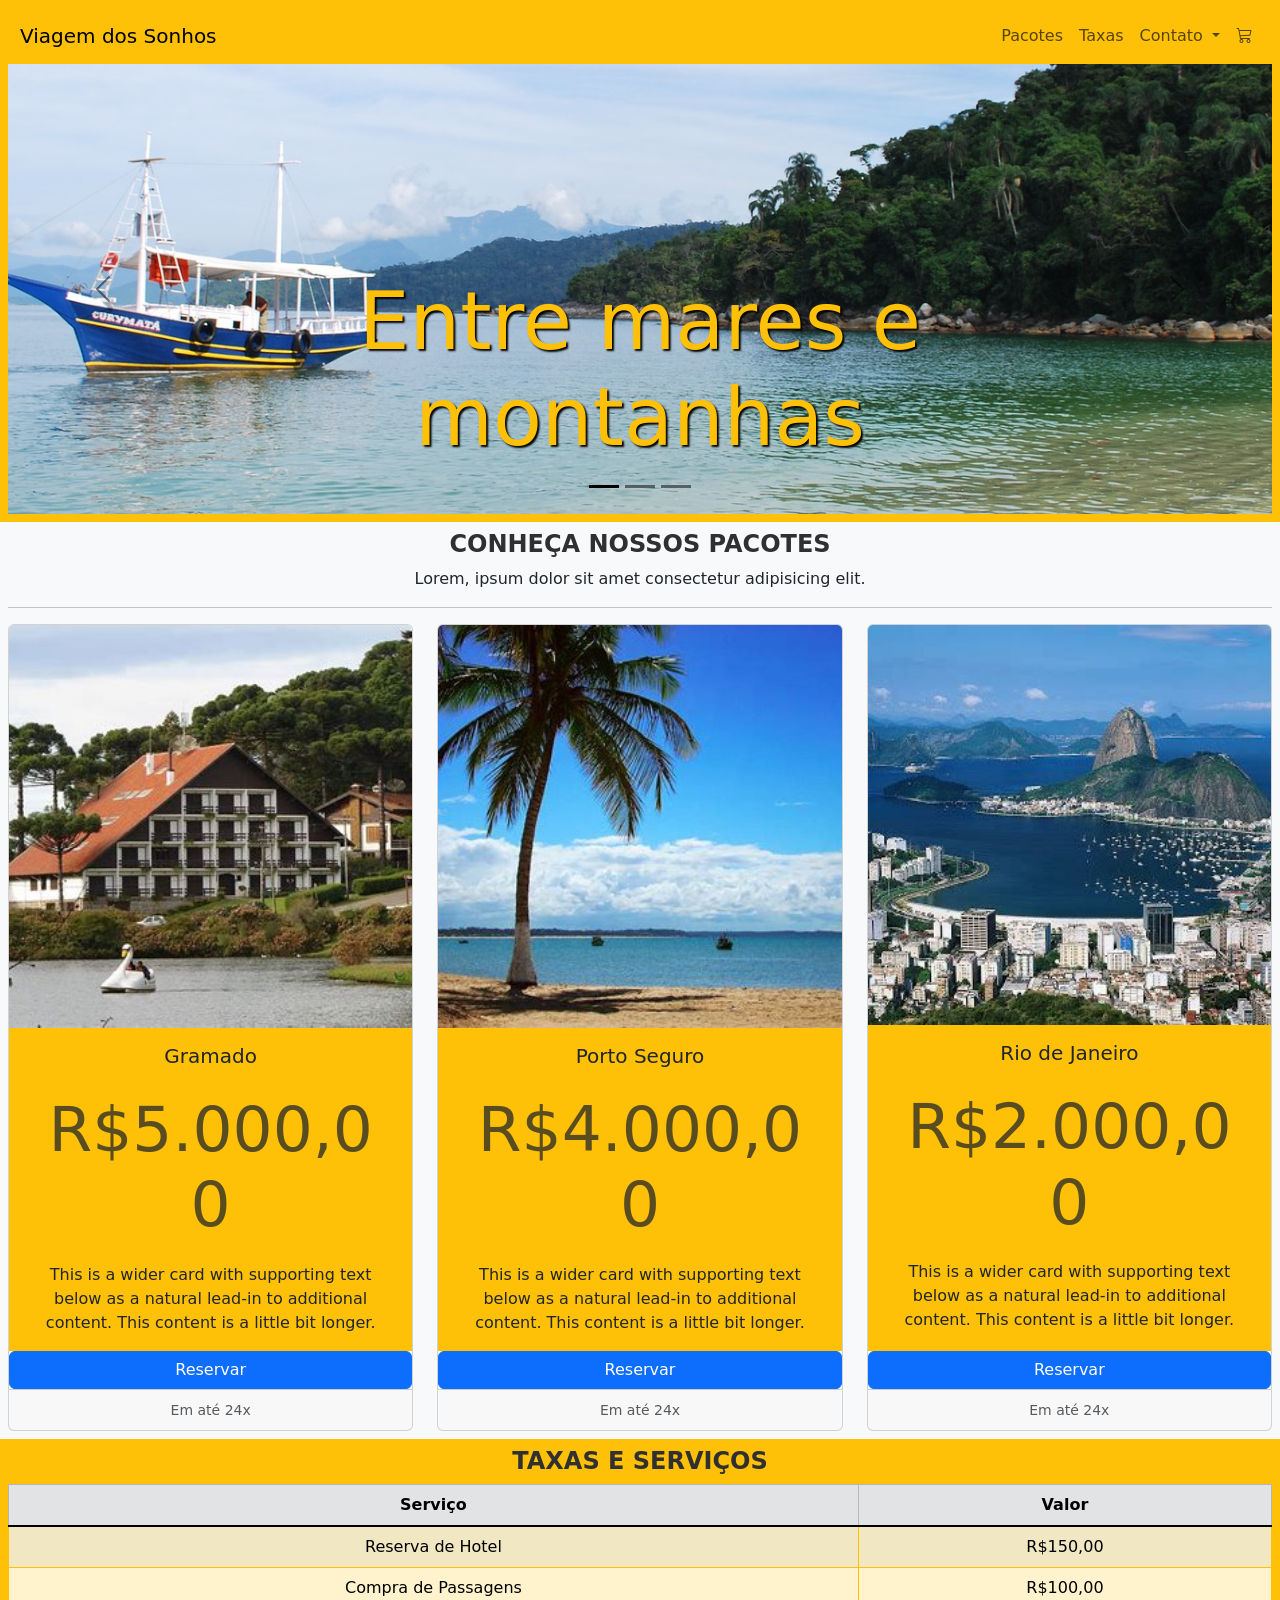
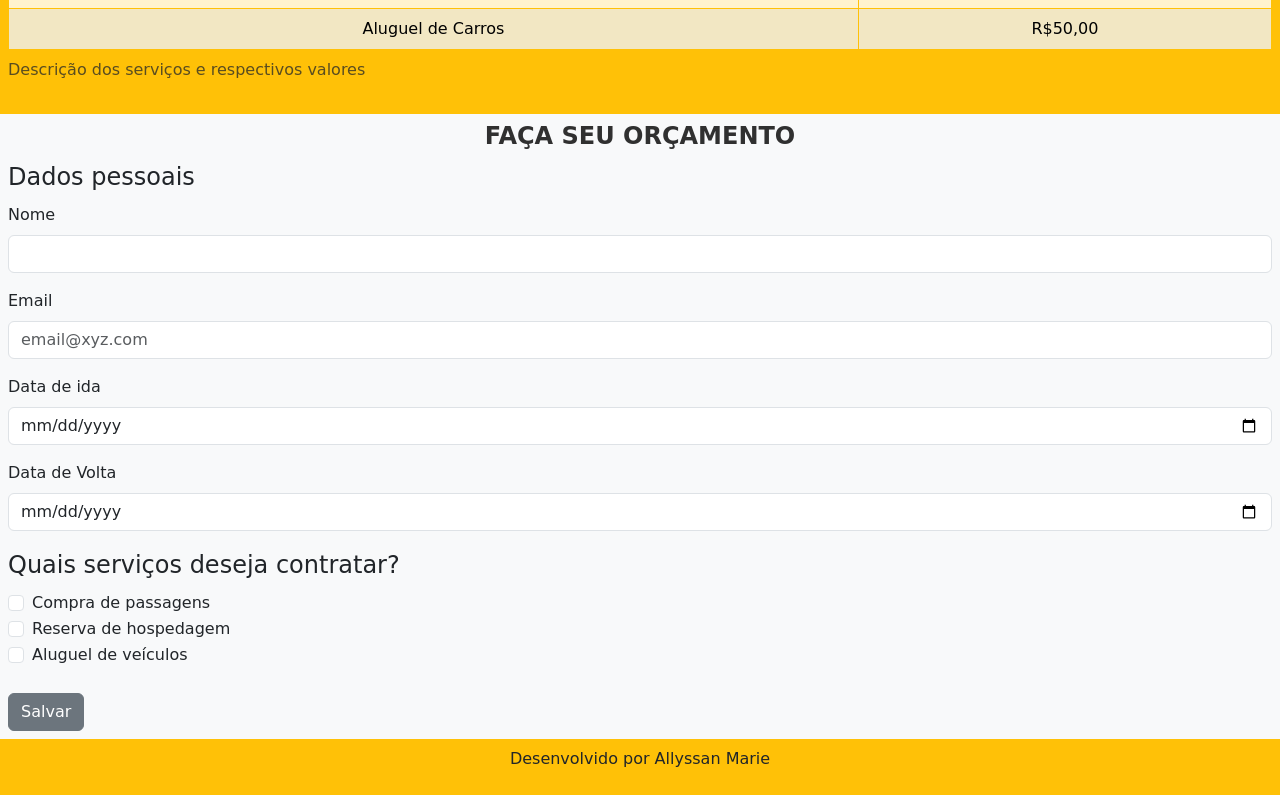
==== commit a06eb452: "feat: add pag checkout utilizando modelo do bootstrap" ====
--- a/site/index.html
+++ b/site/index.html
@@ -6,6 +6,7 @@
     <meta name="viewport" content="width=device-width, initial-scale=1.0">
     <link href="https://cdn.jsdelivr.net/npm/bootstrap@5.3.8/dist/css/bootstrap.min.css" rel="stylesheet"
         integrity="sha384-sRIl4kxILFvY47J16cr9ZwB07vP4J8+LH7qKQnuqkuIAvNWLzeN8tE5YBujZqJLB" crossorigin="anonymous">
+    <link rel="stylesheet" href="https://cdn.jsdelivr.net/npm/bootstrap-icons@1.13.1/font/bootstrap-icons.min.css">
     <link rel="stylesheet" href="style.css">
     <title>Viagem dos Sonhos</title>
 </head>
@@ -38,6 +39,9 @@
                                 <li><a class="dropdown-item" href="#">teste2</a></li>
                                 <li><a class="dropdown-item" href="#">teste3</a></li>
                             </ul>
+                        </li>
+                        <li class="nav-item">
+                            <a class="nav-link" href="#"><i class="bi bi-cart3"></i></a>
                         </li>
                     </ul>
                 </div>
@@ -101,7 +105,8 @@
                         <p class="card-text">This is a wider card with supporting text below as a natural lead-in to
                             additional content. This content is a little bit longer.</p>
                     </div>
-                    <a href="#" class="btn btn-primary">Reservar</a>
+                    <a href="#" class="btn btn-primary" data-bs-toggle="modal"
+                        data-bs-target="#exampleModal">Reservar</a>
                     <div class="card-footer">
                         <small class="text-body-secondary">Em até 24x</small>
                     </div>
@@ -116,7 +121,8 @@
                         <p class="card-text">This is a wider card with supporting text below as a natural lead-in to
                             additional content. This content is a little bit longer.</p>
                     </div>
-                    <a href="#" class="btn btn-primary">Reservar</a>
+                    <a href="#" class="btn btn-primary" data-bs-toggle="modal"
+                        data-bs-target="#exampleModal">Reservar</a>
                     <div class="card-footer">
                         <small class="text-body-secondary">Em até 24x</small>
                     </div>
@@ -131,7 +137,8 @@
                         <p class="card-text">This is a wider card with supporting text below as a natural lead-in to
                             additional content. This content is a little bit longer.</p>
                     </div>
-                    <a href="#" class="btn btn-primary">Reservar</a>
+                    <a href="#" class="btn btn-primary" data-bs-toggle="modal"
+                        data-bs-target="#exampleModal">Reservar</a>
                     <div class="card-footer">
                         <small class="text-body-secondary">Em até 24x</small>
                     </div>
@@ -226,5 +233,22 @@
         integrity="sha384-FKyoEForCGlyvwx9Hj09JcYn3nv7wiPVlz7YYwJrWVcXK/BmnVDxM+D2scQbITxI"
         crossorigin="anonymous"></script>
 </body>
+<div class="modal fade" id="exampleModal" tabindex="-1" aria-labelledby="exampleModalLabel" aria-hidden="true">
+    <div class="modal-dialog">
+        <div class="modal-content">
+            <div class="modal-header">
+                <h5 class="modal-title" id="exampleModalLabel">Suas compras</h5>
+                <button type="button" class="btn-close" data-bs-dismiss="modal" aria-label="Close"></button>
+            </div>
+            <div class="modal-body">
+                Produto adicionado ao carrinho!
+            </div>
+            <div class="modal-footer">
+                <button type="button" class="btn btn-primary" data-bs-dismiss="modal">Continuar comprando</button>
+                <a href="checkout.html" type="button" class="btn btn-success">Finalizar a compra</a>
+            </div>
+        </div>
+    </div>
+</div>
 
 </html>
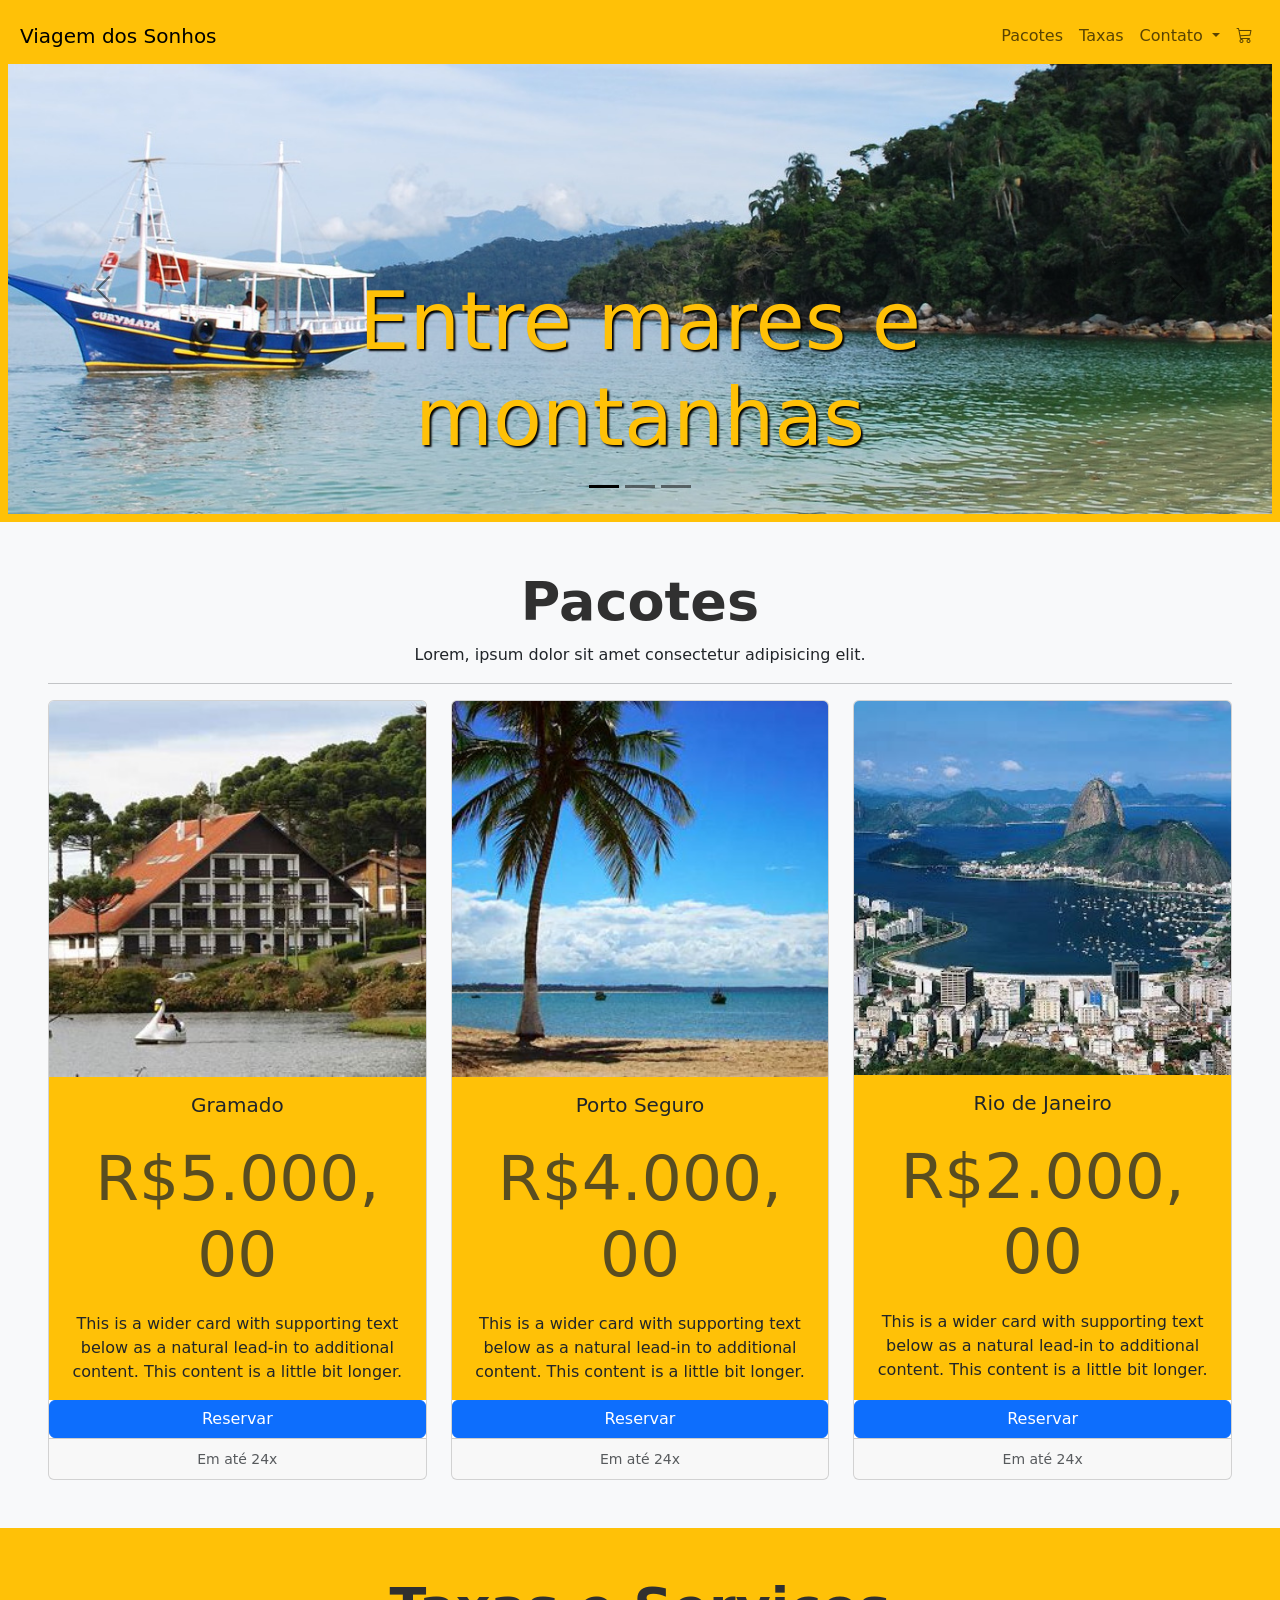
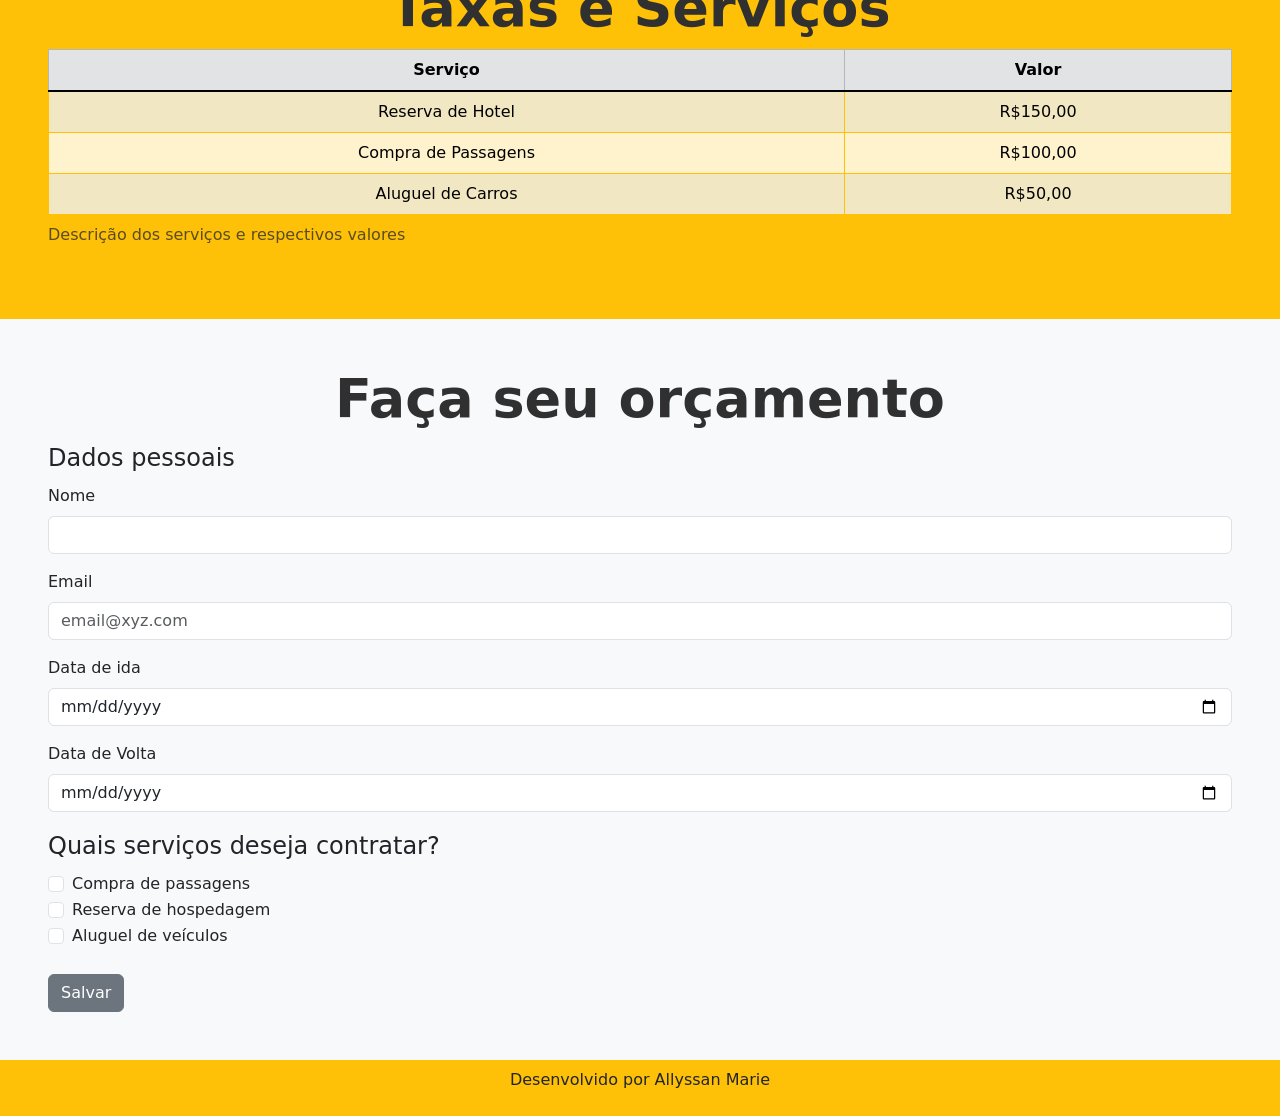
==== commit 9e18aaa6: "fix: melhorando a visualizaçao do site" ====
--- a/site/index.html
+++ b/site/index.html
@@ -88,8 +88,8 @@
             </button>
         </div>
     </header>
-    <section class="container-fluid bg-light text-center p-2">
-        <h2>Conheça nossos pacotes</h2>
+    <section class="container-fluid bg-light text-center p-5">
+        <h2>Pacotes</h2>
         <p>
             Lorem, ipsum dolor sit amet consectetur adipisicing elit.
             <!--<br><br><a href="https://www.lipsum.com/">Link</a>-->
@@ -146,7 +146,7 @@
             </div>
         </div>
     </section>
-    <section class="container-fluid bg-warning text-center p-2">
+    <section class="container-fluid bg-warning text-center p-5">
         <h2>Taxas e Serviços</h2>
         <table class="table table-warning table-striped table-hover table-bordered border-warning">
             <caption>Descrição dos serviços e respectivos valores</caption>
@@ -172,7 +172,7 @@
             </tbody>
         </table>
     </section>
-    <section class="container-fluid bg-light p-2">
+    <section class="container-fluid bg-light p-5">
         <h2 class="text-center">Faça seu orçamento</h2>
         <form method="get" action="">
             <fieldset>
--- a/site/style.css
+++ b/site/style.css
@@ -4,12 +4,13 @@
     padding: 20px;
     text-align: center;
 }
+
 h2 {
-    font-size: 24px;
-    text-transform: uppercase;
+    font-size: 54px;
     color: #303030;
     font-weight: 600;
 }
+
 .carousel-caption h5 {
     font-size: 80px;
     color: #ffc107;
